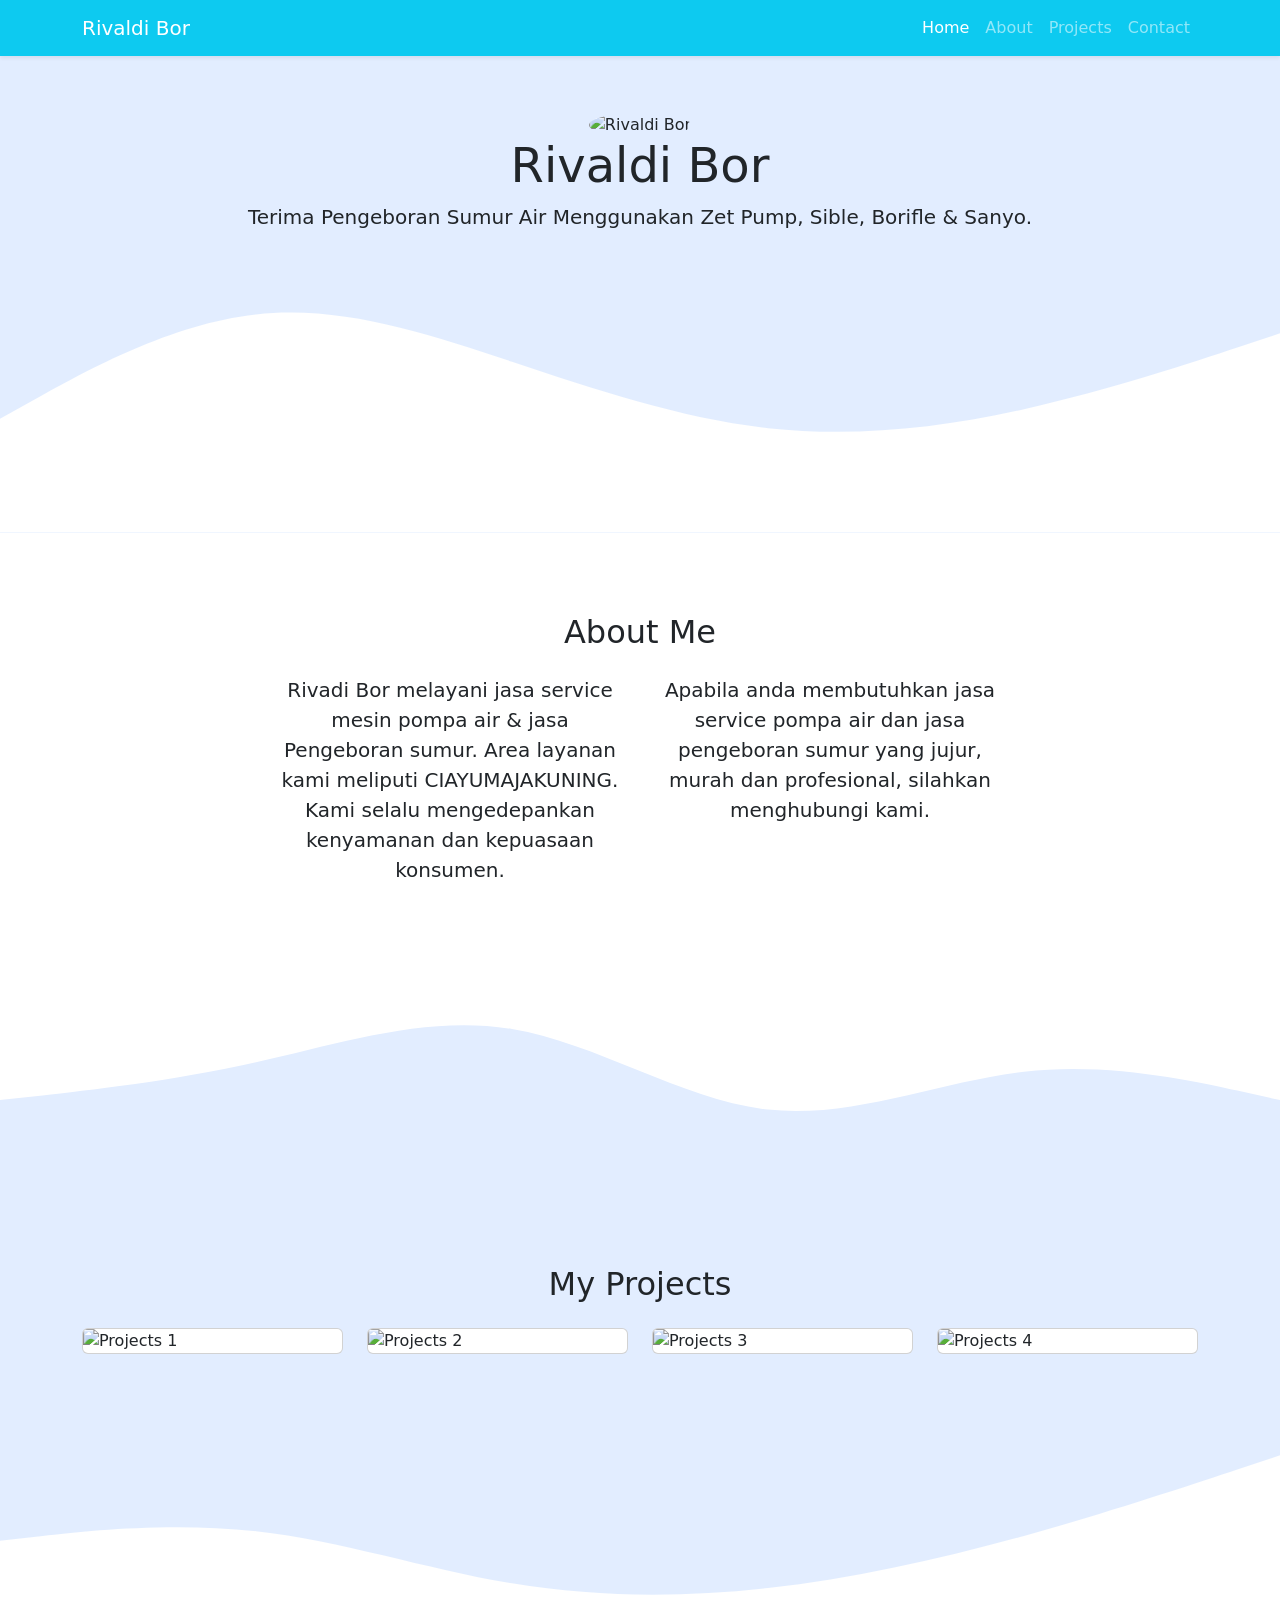
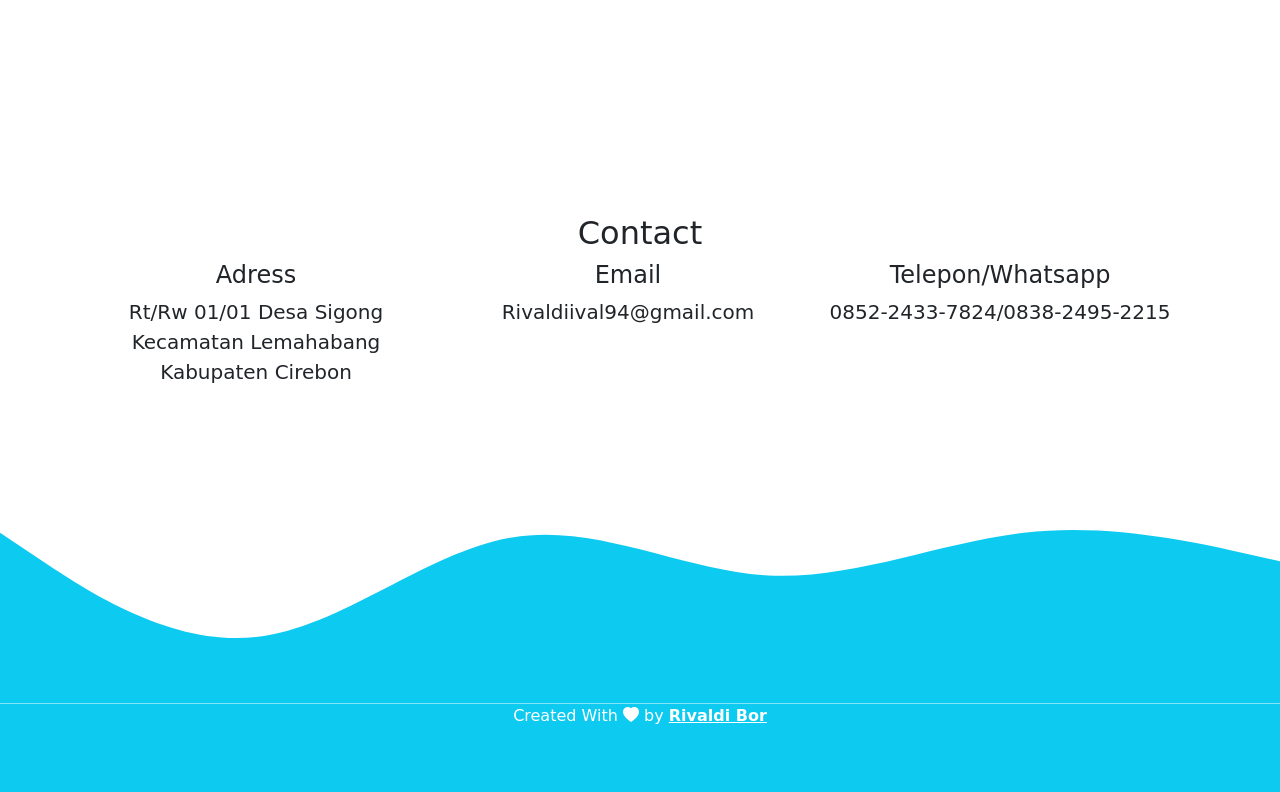
==== Coba.html @ 951e8e87 "Add files via upload" ====
<!DOCTYPE html>
<html lang="en">
  <head>
    <!-- Required meta tags -->
    <meta charset="utf-8" />
    <meta name="viewport" content="width=device-width, initial-scale=1" />

    <!-- Bootstrap CSS -->
    <link href="https://cdn.jsdelivr.net/npm/bootstrap@5.0.2/dist/css/bootstrap.min.css" rel="stylesheet" integrity="sha384-EVSTQN3/azprG1Anm3QDgpJLIm9Nao0Yz1ztcQTwFspd3yD65VohhpuuCOmLASjC" crossorigin="anonymous" />

    <!-- Bootstrap Icons -->
    <link rel="stylesheet" href="https://cdn.jsdelivr.net/npm/bootstrap-icons@1.8.1/font/bootstrap-icons.css" />

    <!-- My Css -->
    <link rel="stylesheet" href="style.css" />
    <title>Rivaldi Bor</title>
  </head>
  <body id="home">
    <!-- Navbar -->
    <nav class="navbar navbar-expand-lg navbar-dark bg-info shadow-sm fixed-top">
      <div class="container">
        <a class="navbar-brand" href="#">Rivaldi Bor</a>
        <button class="navbar-toggler" type="button" data-bs-toggle="collapse" data-bs-target="#navbarNav" aria-controls="navbarNav" aria-expanded="false" aria-label="Toggle navigation">
          <span class="navbar-toggler-icon"></span>
        </button>
        <div class="collapse navbar-collapse" id="navbarNav">
          <ul class="navbar-nav ms-auto">
            <li class="nav-item">
              <a class="nav-link active" aria-current="page" href="#home">Home</a>
            </li>
            <li class="nav-item">
              <a class="nav-link" href="#about">About</a>
            </li>
            <li class="nav-item">
              <a class="nav-link" href="#Projects">Projects</a>
            </li>
            <li class="nav-item">
              <a class="nav-link" href="#contact">Contact</a>
            </li>
          </ul>
        </div>
      </div>
    </nav>
    <!-- Akhir Navbar -->

    <!-- Jumbotron -->
    <section class="jumbotron text-center">
      <img src="img/FB.jpg" alt="Rivaldi Bor" width="200" class="rounded-circle" />
      <h5 class="display-5">Rivaldi Bor</h5>
      <p class="lead">Terima Pengeboran Sumur Air Menggunakan Zet Pump, Sible, Borifle & Sanyo.</p>
      <svg xmlns="http://www.w3.org/2000/svg" viewBox="0 0 1440 320">
        <path
          fill="#fff"
          fill-opacity="1"
          d="M0,192L48,165.3C96,139,192,85,288,74.7C384,64,480,96,576,128C672,160,768,192,864,202.7C960,213,1056,203,1152,181.3C1248,160,1344,128,1392,112L1440,96L1440,320L1392,320C1344,320,1248,320,1152,320C1056,320,960,320,864,320C768,320,672,320,576,320C480,320,384,320,288,320C192,320,96,320,48,320L0,320Z"
        ></path>
      </svg>
    </section>
    <!-- Akhir Jumbotron -->

    <!-- About -->

    <section id="about">
      <div class="container">
        <div class="row text-center mb-3">
          <div class="col">
            <h2>About Me</h2>
          </div>
        </div>
        <div class="row justify-content-center fs-5 text-center">
          <div class="col-md-4">
            <p><bold>Rivadi Bor</bold> melayani jasa service mesin pompa air & jasa Pengeboran sumur. Area layanan kami meliputi <italic>CIAYUMAJAKUNING.</italic> Kami selalu mengedepankan kenyamanan dan kepuasaan konsumen.</p>
          </div>
          <div class="col-md-4">
            <p>Apabila anda membutuhkan jasa service pompa air dan jasa pengeboran sumur yang jujur, murah dan profesional, silahkan menghubungi kami.</p>
          </div>
        </div>
      </div>
      <svg xmlns="http://www.w3.org/2000/svg" viewBox="0 0 1440 320">
        <path
          fill="#e2edff"
          fill-opacity="1"
          d="M0,224L48,218.7C96,213,192,203,288,181.3C384,160,480,128,576,144C672,160,768,224,864,234.7C960,245,1056,203,1152,192C1248,181,1344,203,1392,213.3L1440,224L1440,320L1392,320C1344,320,1248,320,1152,320C1056,320,960,320,864,320C768,320,672,320,576,320C480,320,384,320,288,320C192,320,96,320,48,320L0,320Z"
        ></path>
      </svg>
    </section>
    <!-- Akhir About -->

    <!-- Projects -->
    <section id="Projects">
      <div class="container">
        <div class="row text-center">
          <div class="col mb-3">
            <h2>My Projects</h2>
          </div>
        </div>
        <div class="row">
          <div class="col-md mb-3">
            <div class="card">
              <img src="img/aa.jpg" class="card-img-top" alt="Projects 1" />
            </div>
          </div>
          <div class="col-md mb-3">
            <div class="card">
              <img src="img/AB.jpg" class="card-img-top" alt="Projects 2" />
            </div>
          </div>
          <div class="col-md mb-3">
            <div class="card">
              <img src="img/Af.jpg" class="card-img-top" alt="Projects 3" />
            </div>
          </div>
          <div class="col-md mb-3">
            <div class="card">
              <img src="img/asep.jpg" class="card-img-top" alt="Projects 4" />
            </div>
          </div>
        </div>
      </div>
      <svg xmlns="http://www.w3.org/2000/svg" viewBox="0 0 1440 320">
        <path
          fill="#fff"
          fill-opacity="1"
          d="M0,192L48,186.7C96,181,192,171,288,181.3C384,192,480,224,576,240C672,256,768,256,864,245.3C960,235,1056,213,1152,186.7C1248,160,1344,128,1392,112L1440,96L1440,320L1392,320C1344,320,1248,320,1152,320C1056,320,960,320,864,320C768,320,672,320,576,320C480,320,384,320,288,320C192,320,96,320,48,320L0,320Z"
        ></path>
      </svg>
    </section>
    <!-- Akhir Projects -->

    <section id="contact">
      <section id="Contact">
        <div class="container col-sm">
          <div class="row text-center mb-3">
            <h2>Contact</h2>
            <div class="row justify-content-center fs-5 text-center">
              <div class="col-sm">
                <h4>Adress</h4>
                <p>Rt/Rw 01/01 Desa Sigong Kecamatan Lemahabang Kabupaten Cirebon</p>
              </div>
              <div class="col-sm">
                <h4>Email</h4>
                <p>Rivaldiival94@gmail.com</p>
              </div>
              <div class="col-sm">
                <h4>Telepon/Whatsapp</h4>
                <p>0852-2433-7824/0838-2495-2215</p>
              </div>
            </div>
          </div>
        </div>
        <svg xmlns="http://www.w3.org/2000/svg" viewBox="0 0 1440 320">
          <path
            fill="#0dcaf0"
            fill-opacity="1"
            d="M0,128L48,160C96,192,192,256,288,245.3C384,235,480,149,576,133.3C672,117,768,171,864,176C960,181,1056,139,1152,128C1248,117,1344,139,1392,149.3L1440,160L1440,320L1392,320C1344,320,1248,320,1152,320C1056,320,960,320,864,320C768,320,672,320,576,320C480,320,384,320,288,320C192,320,96,320,48,320L0,320Z"
          ></path>
        </svg>
      </section>
    </section>
    <!-- Footer -->
    <footer class="bg-info text-white text-center pb-5">
      <p>Created With <i class="bi bi-heart-fill"></i> by <a href="https://web.facebook.com/bento.ben.182" class="text-white fw-bold">Rivaldi Bor</a></p>
    </footer>
    <!-- Akhir Footer -->

    <script src="https://cdn.jsdelivr.net/npm/bootstrap@5.0.2/dist/js/bootstrap.bundle.min.js" integrity="sha384-MrcW6ZMFYlzcLA8Nl+NtUVF0sA7MsXsP1UyJoMp4YLEuNSfAP+JcXn/tWtIaxVXM" crossorigin="anonymous"></script>
  </body>
</html>
---- style.css ----
body {
  min-height: 2000px;
}
.jumbotron {
  padding-top: 7rem;
  background-color: #e2edff;
}

#Projects {
  background-color: #e2edff;
}

section {
  padding-top: 5rem;
}
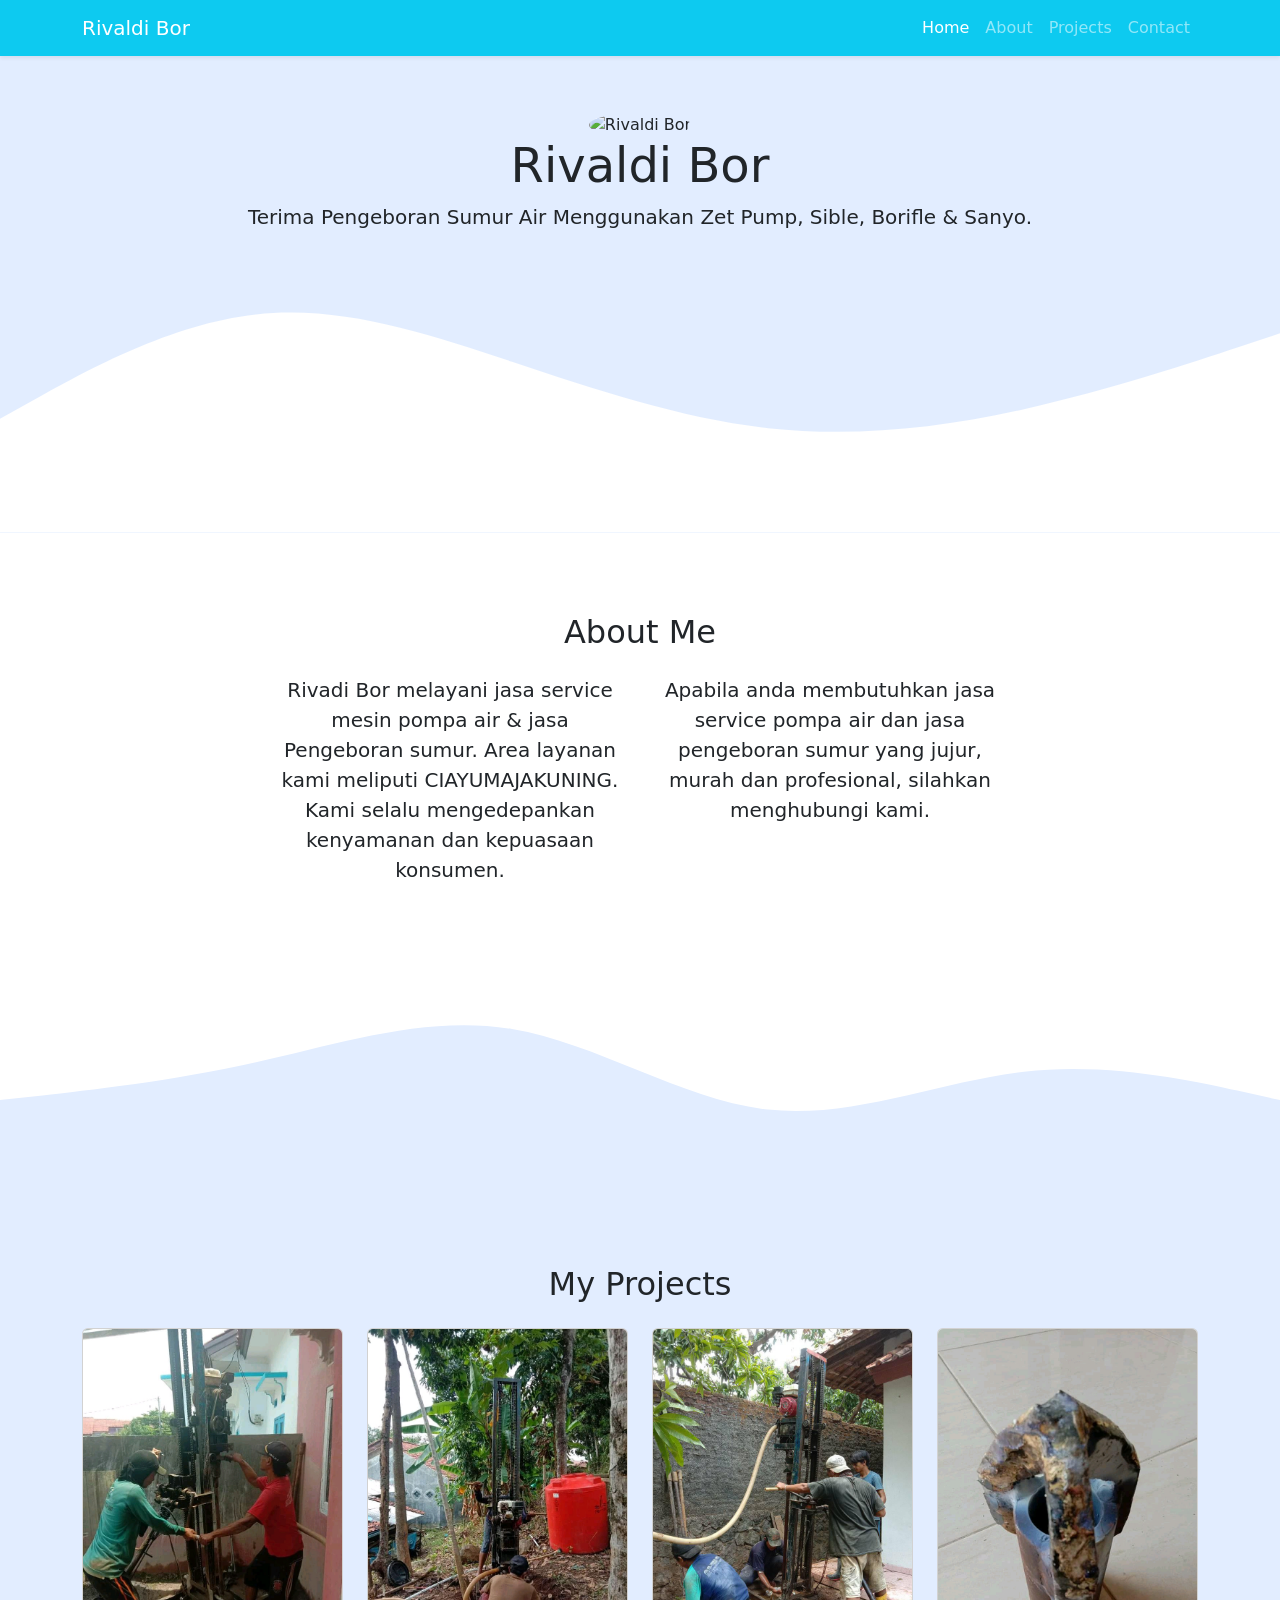
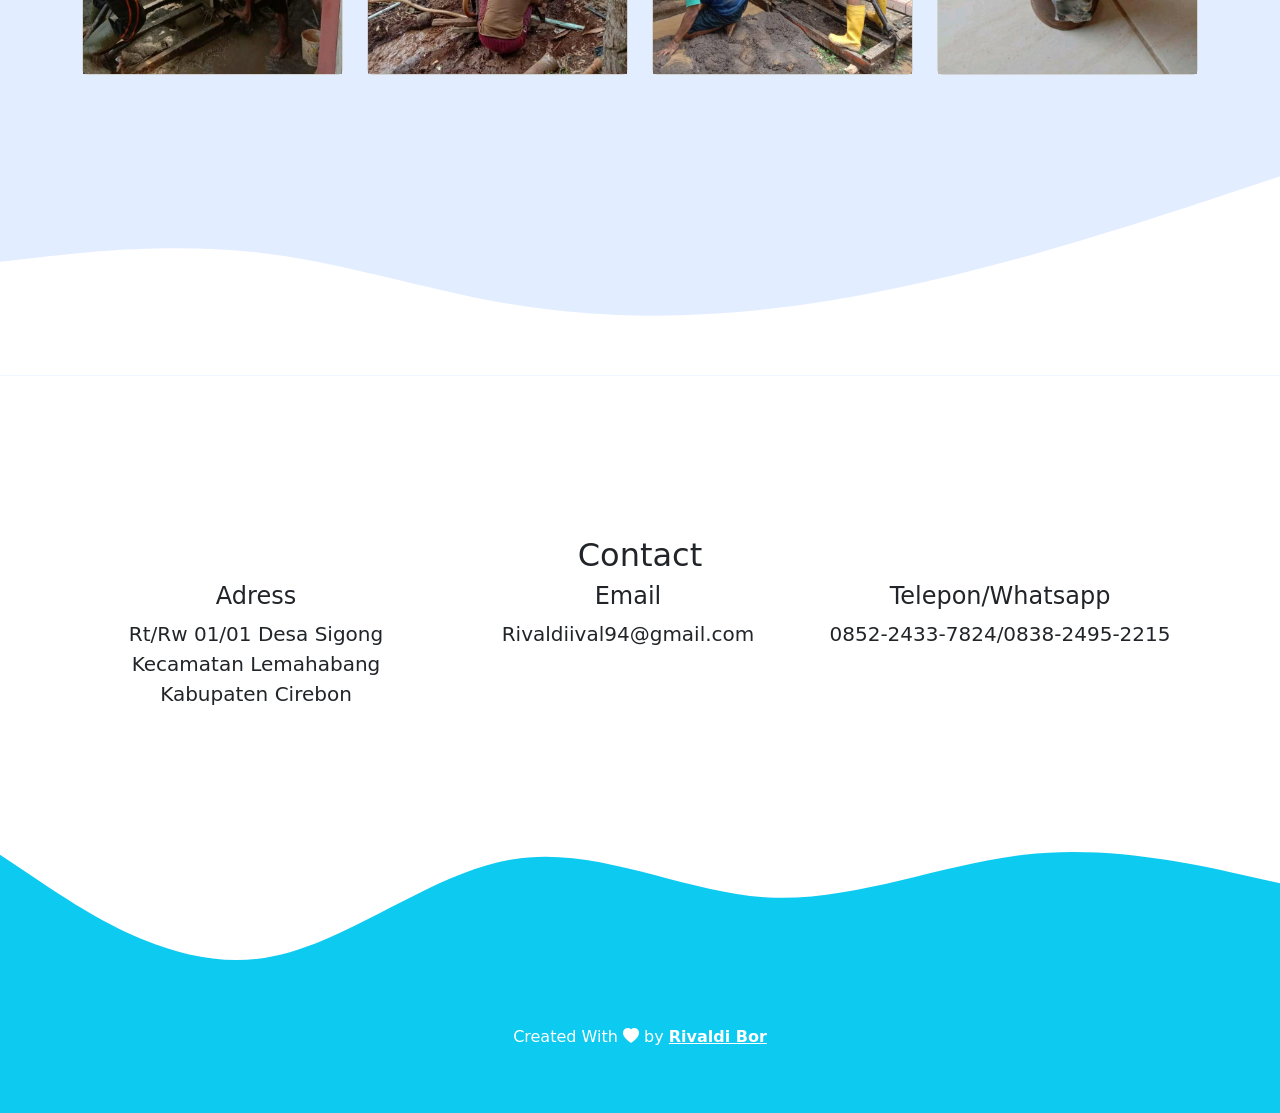
==== commit 0e95b0eb: "Update Coba.html" ====
--- a/Coba.html
+++ b/Coba.html
@@ -97,22 +97,22 @@
         <div class="row">
           <div class="col-md mb-3">
             <div class="card">
-              <img src="img/aa.jpg" class="card-img-top" alt="Projects 1" />
+              <img src="aa.jpg" class="card-img-top" alt="Projects 1" />
             </div>
           </div>
           <div class="col-md mb-3">
             <div class="card">
-              <img src="img/AB.jpg" class="card-img-top" alt="Projects 2" />
+              <img src="AB.jpg" class="card-img-top" alt="Projects 2" />
             </div>
           </div>
           <div class="col-md mb-3">
             <div class="card">
-              <img src="img/Af.jpg" class="card-img-top" alt="Projects 3" />
+              <img src="Af.jpg" class="card-img-top" alt="Projects 3" />
             </div>
           </div>
           <div class="col-md mb-3">
             <div class="card">
-              <img src="img/asep.jpg" class="card-img-top" alt="Projects 4" />
+              <img src="asep.jpg" class="card-img-top" alt="Projects 4" />
             </div>
           </div>
         </div>
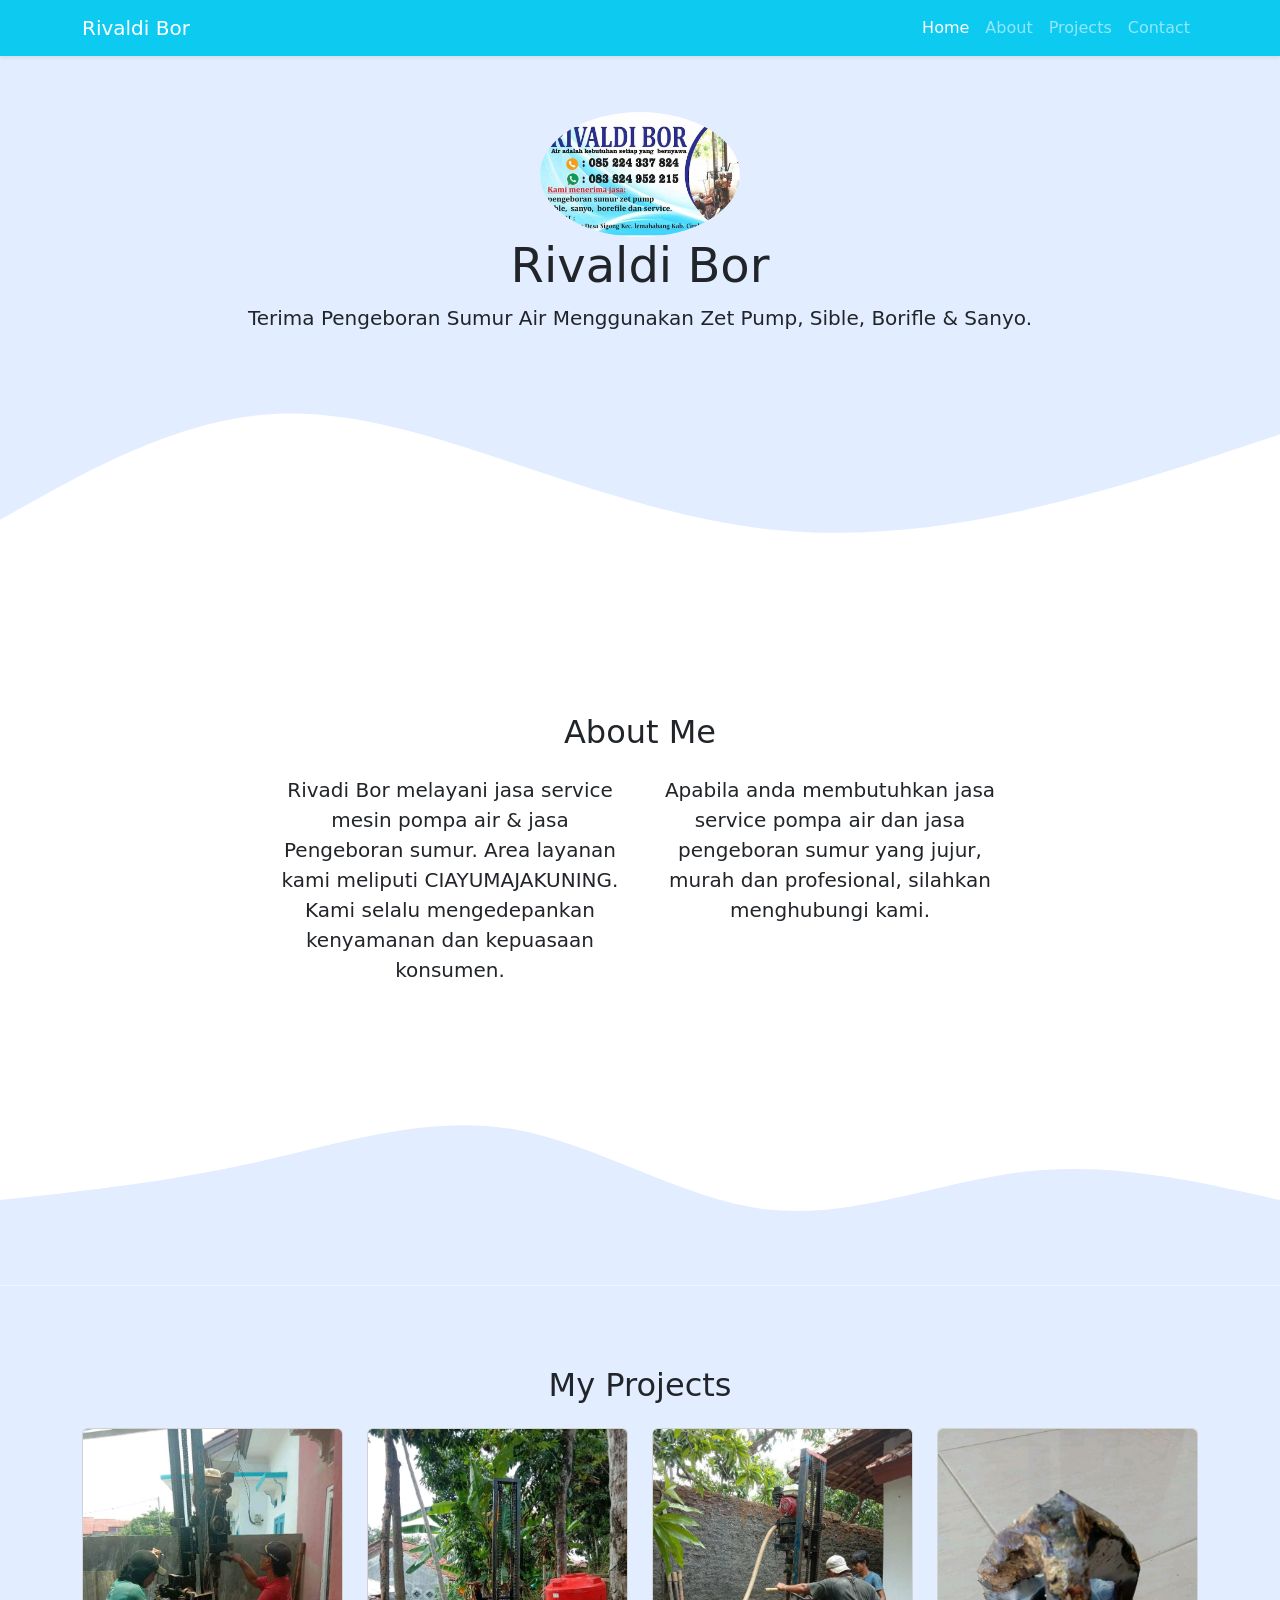
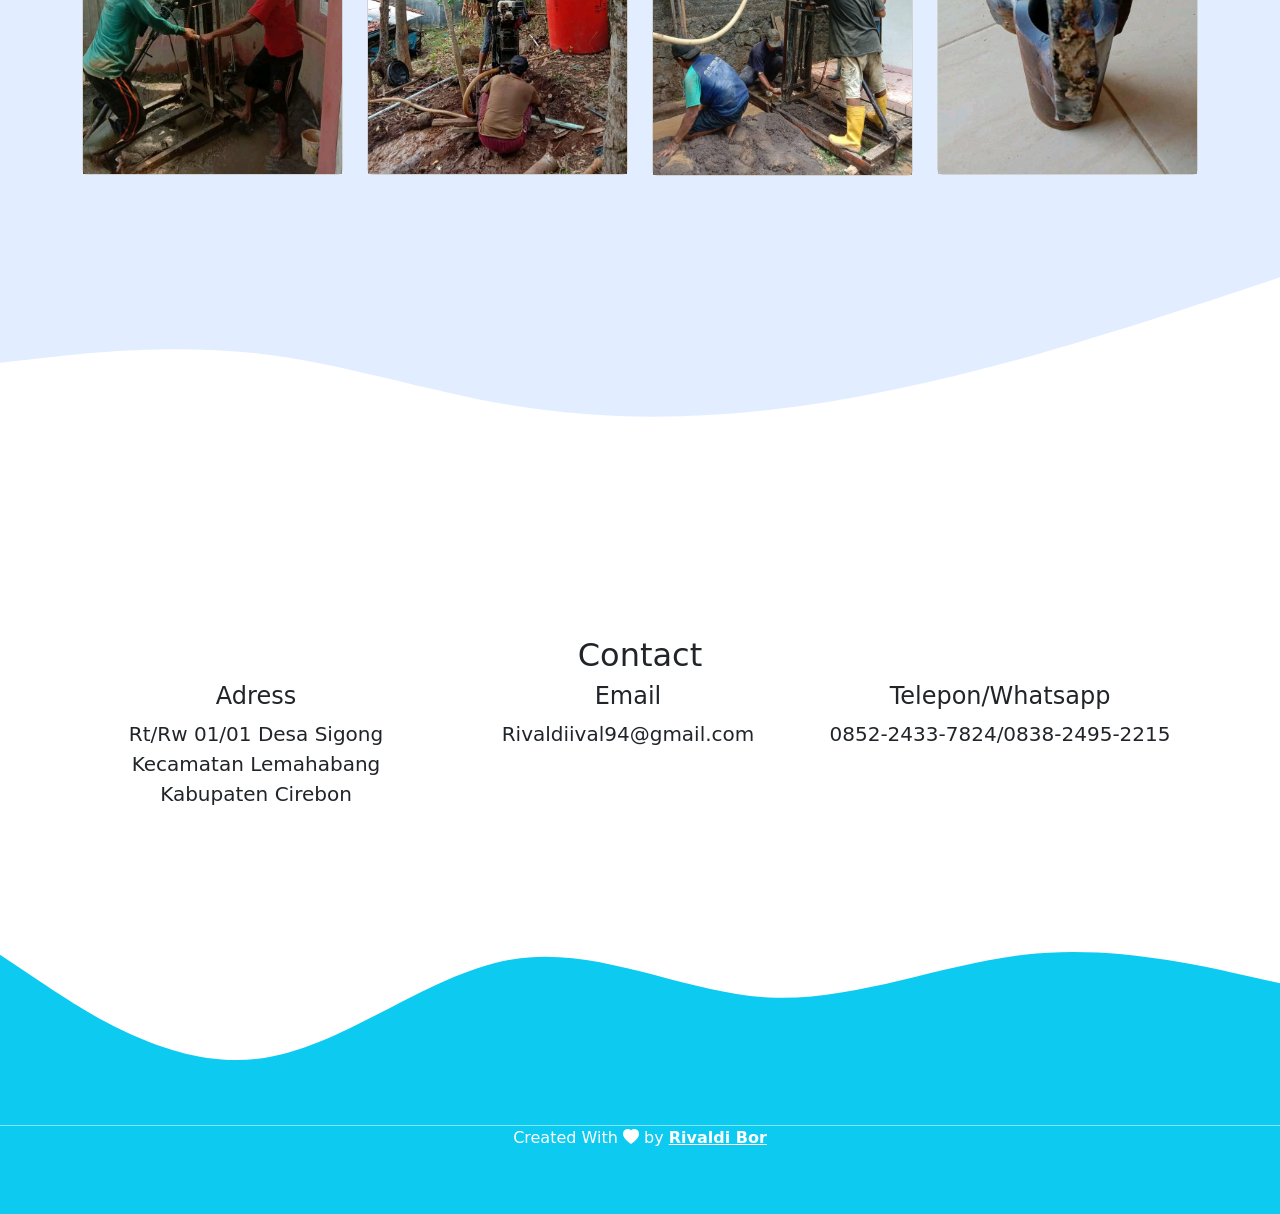
==== commit 96ff04a1: "Update Coba.html" ====
--- a/Coba.html
+++ b/Coba.html
@@ -45,7 +45,7 @@
 
     <!-- Jumbotron -->
     <section class="jumbotron text-center">
-      <img src="img/FB.jpg" alt="Rivaldi Bor" width="200" class="rounded-circle" />
+      <img src="FB.jpg" alt="Rivaldi Bor" width="200" class="rounded-circle" />
       <h5 class="display-5">Rivaldi Bor</h5>
       <p class="lead">Terima Pengeboran Sumur Air Menggunakan Zet Pump, Sible, Borifle & Sanyo.</p>
       <svg xmlns="http://www.w3.org/2000/svg" viewBox="0 0 1440 320">
